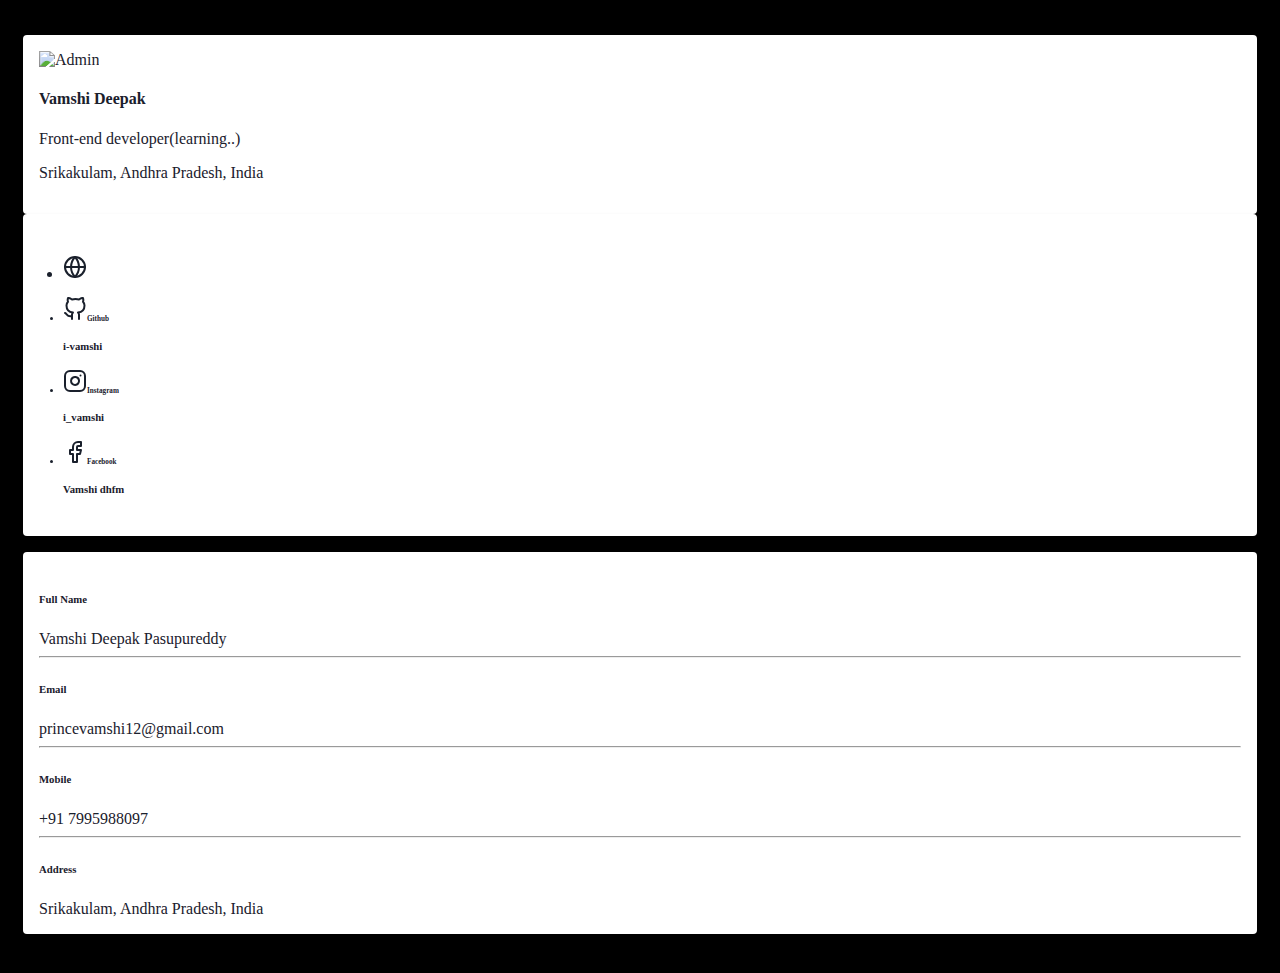
==== index.html @ 2d543327 "Update index.html" ====
<!doctype html>
<html lang="en">
 <head> 
  <!-- Required meta tags --> 
  <meta charset="utf-8"> 
  <meta name="viewport" content="width=device-width, initial-scale=1"> 
  <!-- Bootstrap CSS --> 
  <link href="https://cdn.jsdelivr.net/npm/bootstrap@5.0.0-beta2/dist/css/bootstrap.min.css" rel="stylesheet" integrity="sha384-BmbxuPwQa2lc/FVzBcNJ7UAyJxM6wuqIj61tLrc4wSX0szH/Ev+nYRRuWlolflfl" crossorigin="anonymous"> 
  <link rel="stylesheet" href="index.css"> 
<title>Vamshi Profile</title> 
 </head> 
 <body> 
  <div class="container" style="background-color=black;"> 
   <div class="main-body"> 
    <div class="row gutters-sm"> 
     <div class="col-md-4 mb-3"> 
      <div class="card"> 
       <div class="card-body"> 
        <div class="d-flex flex-column align-items-center text-center"> 
         <img src="https://bootdey.com/img/Content/avatar/avatar7.png" alt="Admin" class="rounded-circle" width="150"> 
         <div class="mt-3"> 
          <h4>Vamshi Deepak</h4> 
          <p class="text-secondary mb-1">Front-end developer(learning..)</p> 
          <p class="text-muted font-size-sm">Srikakulam, Andhra Pradesh, India</p> 
         </div> 
        </div> 
       </div> 
      </div>
      <div class="card mt-3"> 
       <ul class="list-group list-group-flush"> 
        <li class="list-group-item d-flex justify-content-between align-items-center flex-wrap"> <h6 class="mb-0">
          <svg xmlns="http://www.w3.org/2000/svg" width="24" height="24" viewbox="0 0 24 24" fill="none" stroke="currentColor" stroke-width="2" stroke-linecap="round" stroke-linejoin="round" class="feather feather-globe mr-2 icon-inline">
           <circle cx="12" cy="12" r="10"></circle>
           <line x1="2" y1="12" x2="22" y2="12"></line>
           <path d="M12 2a15.3 15.3 0 0 1 4 10 15.3 15.3 0 0 1-4 10 15.3 15.3 0 0 1-4-10 15.3 15.3 0 0 1 4-10z"></path>
          
        <li class="list-group-item d-flex justify-content-between align-items-center flex-wrap"> <h6 class="mb-0">
          <svg xmlns="http://www.w3.org/2000/svg" width="24" height="24" viewbox="0 0 24 24" fill="none" stroke="currentColor" stroke-width="2" stroke-linecap="round" stroke-linejoin="round" class="feather feather-github mr-2 icon-inline">
           <path d="M9 19c-5 1.5-5-2.5-7-3m14 6v-3.87a3.37 3.37 0 0 0-.94-2.61c3.14-.35 6.44-1.54 6.44-7A5.44 5.44 0 0 0 20 4.77 5.07 5.07 0 0 0 19.91 1S18.73.65 16 2.48a13.38 13.38 0 0 0-7 0C6.27.65 5.09 1 5.09 1A5.07 5.07 0 0 0 5 4.77a5.44 5.44 0 0 0-1.5 3.78c0 5.42 3.3 6.61 6.44 7A3.37 3.37 0 0 0 9 18.13V22"></path>
          </svg>Github</h6> <span class="text-secondary">i-vamshi</span> </li> 
         
        <li class="list-group-item d-flex justify-content-between align-items-center flex-wrap"> <h6 class="mb-0">
          <svg xmlns="http://www.w3.org/2000/svg" width="24" height="24" viewbox="0 0 24 24" fill="none" stroke="currentColor" stroke-width="2" stroke-linecap="round" stroke-linejoin="round" class="feather feather-instagram mr-2 icon-inline text-danger">
           <rect x="2" y="2" width="20" height="20" rx="5" ry="5"></rect>
           <path d="M16 11.37A4 4 0 1 1 12.63 8 4 4 0 0 1 16 11.37z"></path>
           <line x1="17.5" y1="6.5" x2="17.51" y2="6.5"></line>
          </svg>Instagram</h6> <span class="text-secondary">i_vamshi</span> </li> 
        <li class="list-group-item d-flex justify-content-between align-items-center flex-wrap"> <h6 class="mb-0">
          <svg xmlns="http://www.w3.org/2000/svg" width="24" height="24" viewbox="0 0 24 24" fill="none" stroke="currentColor" stroke-width="2" stroke-linecap="round" stroke-linejoin="round" class="feather feather-facebook mr-2 icon-inline text-primary">
           <path d="M18 2h-3a5 5 0 0 0-5 5v3H7v4h3v8h4v-8h3l1-4h-4V7a1 1 0 0 1 1-1h3z"></path>
          </svg>Facebook</h6> <span class="text-secondary">Vamshi dhfm</span> </li> 
       </ul> 
      </div>
     </div>
     <div class="col-md-8"> 
      <div class="card mb-3"> 
       <div class="card-body"> 
        <div class="row"> 
         <div class="col-sm-3"> 
          <h6 class="mb-0">Full Name</h6> 
         </div> 
         <div class="col-sm-9 text-secondary">
           Vamshi Deepak Pasupureddy
         </div> 
        </div> 
        <hr> 
        <div class="row"> 
         <div class="col-sm-3"> 
          <h6 class="mb-0">Email</h6> 
         </div> 
         <div class="col-sm-9 text-secondary">
           princevamshi12@gmail.com
     
         </div> 
        </div> 
        <hr> 
        <div class="row"> 
         <div class="col-sm-3"> 
          <h6 class="mb-0">Mobile</h6> 
         </div> 
         <div class="col-sm-9 text-secondary">
           +91 7995988097
         </div> 
        </div> 
        <hr> 
        <div class="row"> 
         <div class="col-sm-3"> 
          <h6 class="mb-0">Address</h6> 
         </div> 
         <div class="col-sm-9 text-secondary">
           Srikakulam, Andhra Pradesh, India 
         </div> 
        </div> 
       </div> 
      </div> 
     </div> 
    </div> 
   </div> 
  </div> 
  <!-- Optional JavaScript; choose one of the two! --> 
  <!-- Option 1: Bootstrap Bundle with Popper --> 
  <script src="https://cdn.jsdelivr.net/npm/bootstrap@5.0.0-beta2/dist/js/bootstrap.bundle.min.js" integrity="sha384-b5kHyXgcpbZJO/tY9Ul7kGkf1S0CWuKcCD38l8YkeH8z8QjE0GmW1gYU5S9FOnJ0" crossorigin="anonymous"></script> 
  <!-- Option 2: Separate Popper and Bootstrap JS --> 
  <!--
    <script src="https://cdn.jsdelivr.net/npm/@popperjs/core@2.6.0/dist/umd/popper.min.js" integrity="sha384-KsvD1yqQ1/1+IA7gi3P0tyJcT3vR+NdBTt13hSJ2lnve8agRGXTTyNaBYmCR/Nwi" crossorigin="anonymous"></script>
    <script src="https://cdn.jsdelivr.net/npm/bootstrap@5.0.0-beta2/dist/js/bootstrap.min.js" integrity="sha384-nsg8ua9HAw1y0W1btsyWgBklPnCUAFLuTMS2G72MMONqmOymq585AcH49TLBQObG" crossorigin="anonymous"></script>
    --> 
 </body>
</html>
---- index.css ----
body{
    margin-top:20px;
    color: #1a202c;
    text-align: left;
    background-color: black;    
}
.main-body {
    padding: 15px;
}
.card {
    box-shadow: 0 1px 3px 0 rgba(0,0,0,.1), 0 1px 2px 0 rgba(0,0,0,.06);
}

.card {
    position: relative;
    display: flex;
    flex-direction: column;
    min-width: 0;
    word-wrap: break-word;
    background-color: #fff;
    background-clip: border-box;
    border: 0 solid rgba(0,0,0,.125);
    border-radius: .25rem;
}

.card-body {
    flex: 1 1 auto;
    min-height: 1px;
    padding: 1rem;
}

.gutters-sm {
    margin-right: -8px;
    margin-left: -8px;
}

.gutters-sm>.col, .gutters-sm>[class*=col-] {
    padding-right: 8px;
    padding-left: 8px;
}
.mb-3, .my-3 {
    margin-bottom: 1rem!important;
}

.bg-gray-300 {
    background-color: #e2e8f0;
}
.h-100 {
    height: 100%!important;
}
.shadow-none {
    box-shadow: none!important;
}
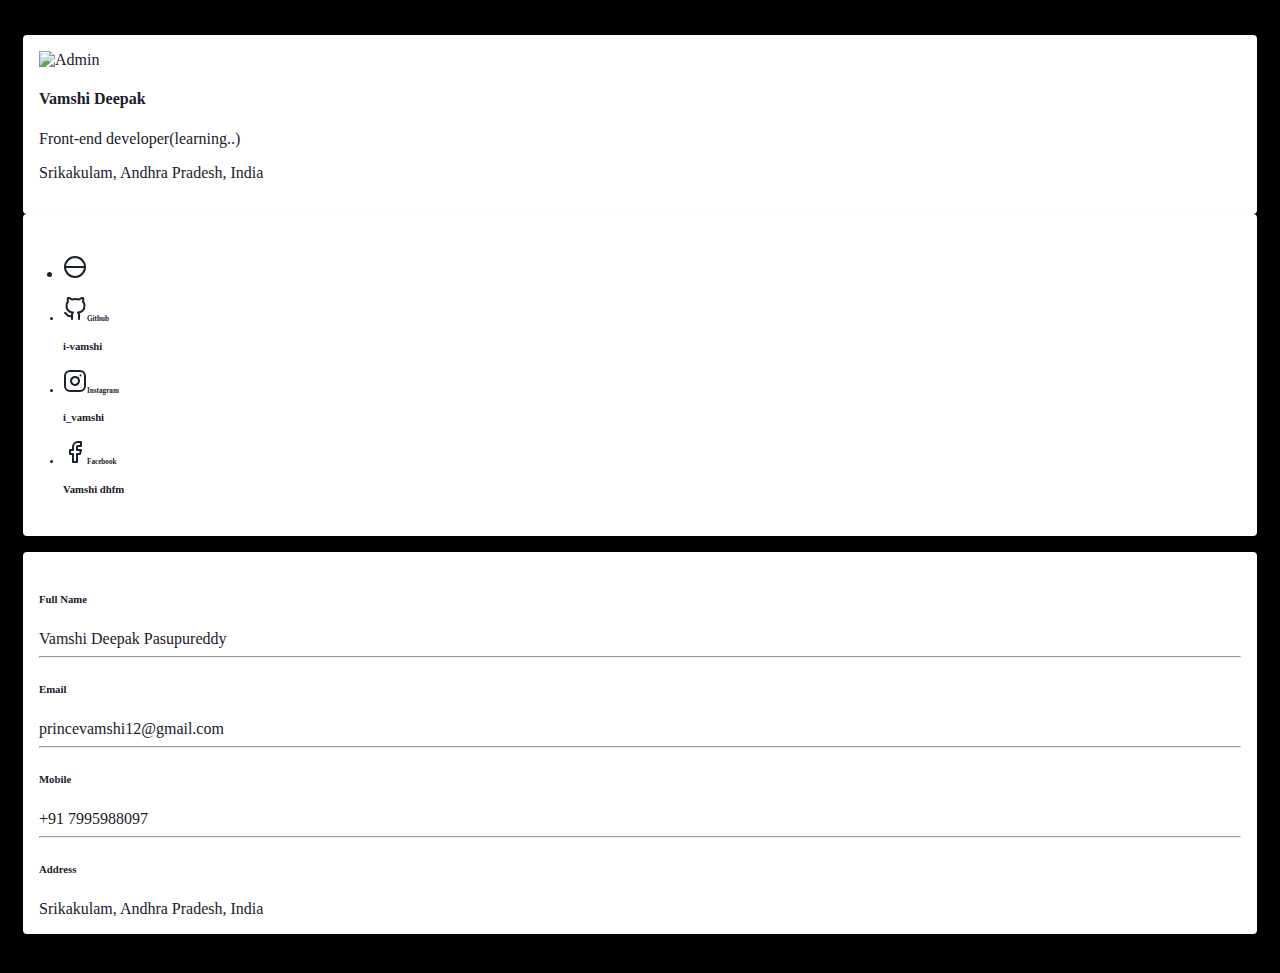
==== commit 2b733207: "Update index.html" ====
--- a/index.html
+++ b/index.html
@@ -32,8 +32,7 @@
           <svg xmlns="http://www.w3.org/2000/svg" width="24" height="24" viewbox="0 0 24 24" fill="none" stroke="currentColor" stroke-width="2" stroke-linecap="round" stroke-linejoin="round" class="feather feather-globe mr-2 icon-inline">
            <circle cx="12" cy="12" r="10"></circle>
            <line x1="2" y1="12" x2="22" y2="12"></line>
-           <path d="M12 2a15.3 15.3 0 0 1 4 10 15.3 15.3 0 0 1-4 10 15.3 15.3 0 0 1-4-10 15.3 15.3 0 0 1 4-10z"></path>
-          
+                  
         <li class="list-group-item d-flex justify-content-between align-items-center flex-wrap"> <h6 class="mb-0">
           <svg xmlns="http://www.w3.org/2000/svg" width="24" height="24" viewbox="0 0 24 24" fill="none" stroke="currentColor" stroke-width="2" stroke-linecap="round" stroke-linejoin="round" class="feather feather-github mr-2 icon-inline">
            <path d="M9 19c-5 1.5-5-2.5-7-3m14 6v-3.87a3.37 3.37 0 0 0-.94-2.61c3.14-.35 6.44-1.54 6.44-7A5.44 5.44 0 0 0 20 4.77 5.07 5.07 0 0 0 19.91 1S18.73.65 16 2.48a13.38 13.38 0 0 0-7 0C6.27.65 5.09 1 5.09 1A5.07 5.07 0 0 0 5 4.77a5.44 5.44 0 0 0-1.5 3.78c0 5.42 3.3 6.61 6.44 7A3.37 3.37 0 0 0 9 18.13V22"></path>
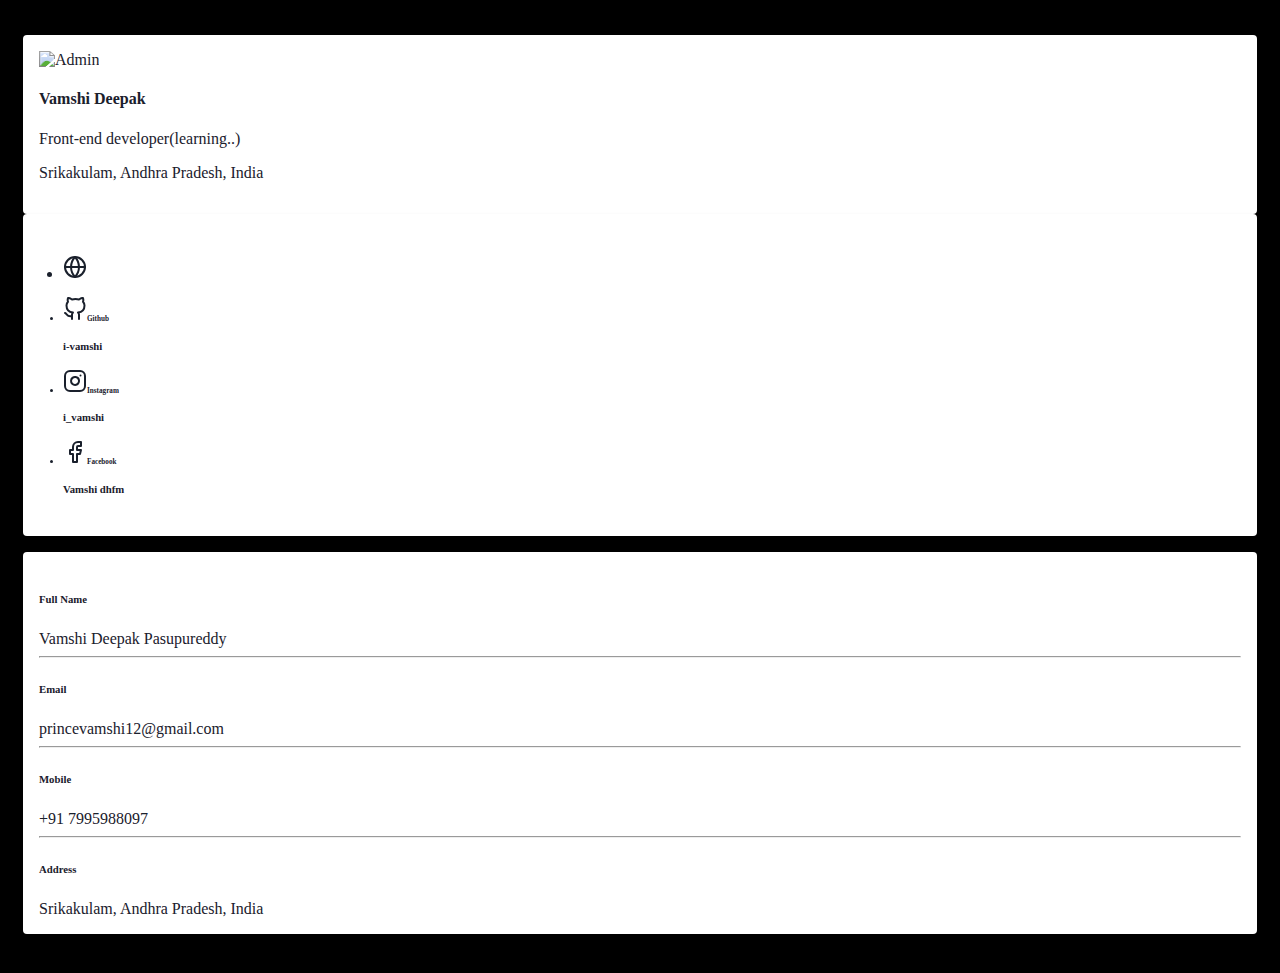
==== commit 73a03185: "Update index.html" ====
--- a/index.html
+++ b/index.html
@@ -32,7 +32,7 @@
           <svg xmlns="http://www.w3.org/2000/svg" width="24" height="24" viewbox="0 0 24 24" fill="none" stroke="currentColor" stroke-width="2" stroke-linecap="round" stroke-linejoin="round" class="feather feather-globe mr-2 icon-inline">
            <circle cx="12" cy="12" r="10"></circle>
            <line x1="2" y1="12" x2="22" y2="12"></line>
-                  
+                  <path d="M12 2a15.3 15.3 0 0 1 4 10 15.3 15.3 0 0 1-4 10 15.3 15.3 0 0 1-4-10 15.3 15.3 0 0 1 4-10z">
         <li class="list-group-item d-flex justify-content-between align-items-center flex-wrap"> <h6 class="mb-0">
           <svg xmlns="http://www.w3.org/2000/svg" width="24" height="24" viewbox="0 0 24 24" fill="none" stroke="currentColor" stroke-width="2" stroke-linecap="round" stroke-linejoin="round" class="feather feather-github mr-2 icon-inline">
            <path d="M9 19c-5 1.5-5-2.5-7-3m14 6v-3.87a3.37 3.37 0 0 0-.94-2.61c3.14-.35 6.44-1.54 6.44-7A5.44 5.44 0 0 0 20 4.77 5.07 5.07 0 0 0 19.91 1S18.73.65 16 2.48a13.38 13.38 0 0 0-7 0C6.27.65 5.09 1 5.09 1A5.07 5.07 0 0 0 5 4.77a5.44 5.44 0 0 0-1.5 3.78c0 5.42 3.3 6.61 6.44 7A3.37 3.37 0 0 0 9 18.13V22"></path>
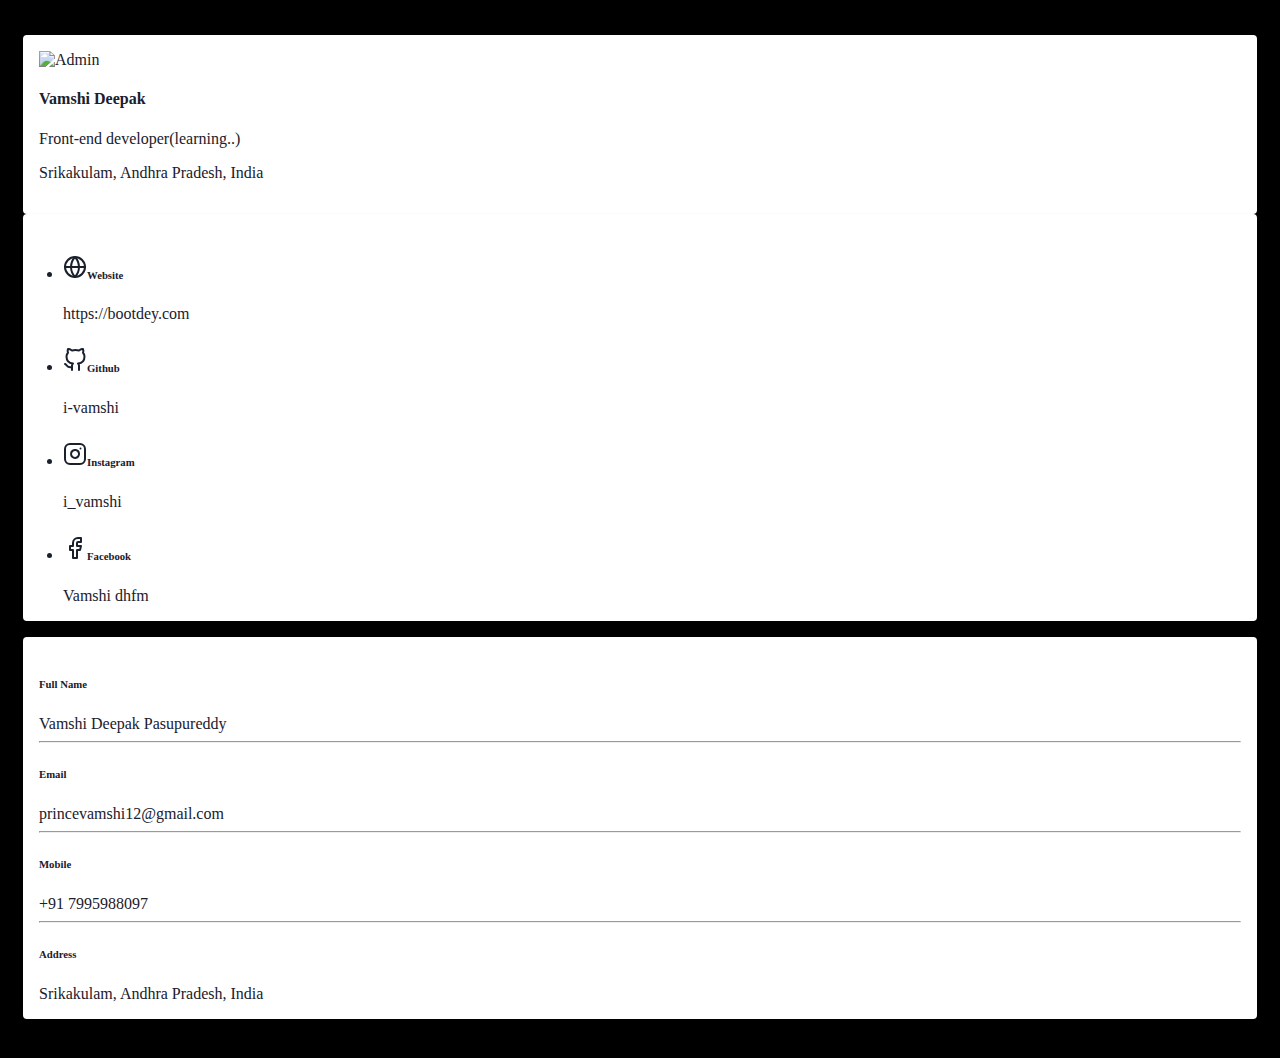
==== commit 6835e383: "Update index.html" ====
--- a/index.html
+++ b/index.html
@@ -32,8 +32,8 @@
           <svg xmlns="http://www.w3.org/2000/svg" width="24" height="24" viewbox="0 0 24 24" fill="none" stroke="currentColor" stroke-width="2" stroke-linecap="round" stroke-linejoin="round" class="feather feather-globe mr-2 icon-inline">
            <circle cx="12" cy="12" r="10"></circle>
            <line x1="2" y1="12" x2="22" y2="12"></line>
-                  <path d="M12 2a15.3 15.3 0 0 1 4 10 15.3 15.3 0 0 1-4 10 15.3 15.3 0 0 1-4-10 15.3 15.3 0 0 1 4-10z">
-        <li class="list-group-item d-flex justify-content-between align-items-center flex-wrap"> <h6 class="mb-0">
+                  <path d="M12 2a15.3 15.3 0 0 1 4 10 15.3 15.3 0 0 1-4 10 15.3 15.3 0 0 1-4-10 15.3 15.3 0 0 1 4-10z"></path>
+      </svg>Website</h6> <span class="text-secondary">https://bootdey.com</span> </li>   <li class="list-group-item d-flex justify-content-between align-items-center flex-wrap"> <h6 class="mb-0">
           <svg xmlns="http://www.w3.org/2000/svg" width="24" height="24" viewbox="0 0 24 24" fill="none" stroke="currentColor" stroke-width="2" stroke-linecap="round" stroke-linejoin="round" class="feather feather-github mr-2 icon-inline">
            <path d="M9 19c-5 1.5-5-2.5-7-3m14 6v-3.87a3.37 3.37 0 0 0-.94-2.61c3.14-.35 6.44-1.54 6.44-7A5.44 5.44 0 0 0 20 4.77 5.07 5.07 0 0 0 19.91 1S18.73.65 16 2.48a13.38 13.38 0 0 0-7 0C6.27.65 5.09 1 5.09 1A5.07 5.07 0 0 0 5 4.77a5.44 5.44 0 0 0-1.5 3.78c0 5.42 3.3 6.61 6.44 7A3.37 3.37 0 0 0 9 18.13V22"></path>
           </svg>Github</h6> <span class="text-secondary">i-vamshi</span> </li> 
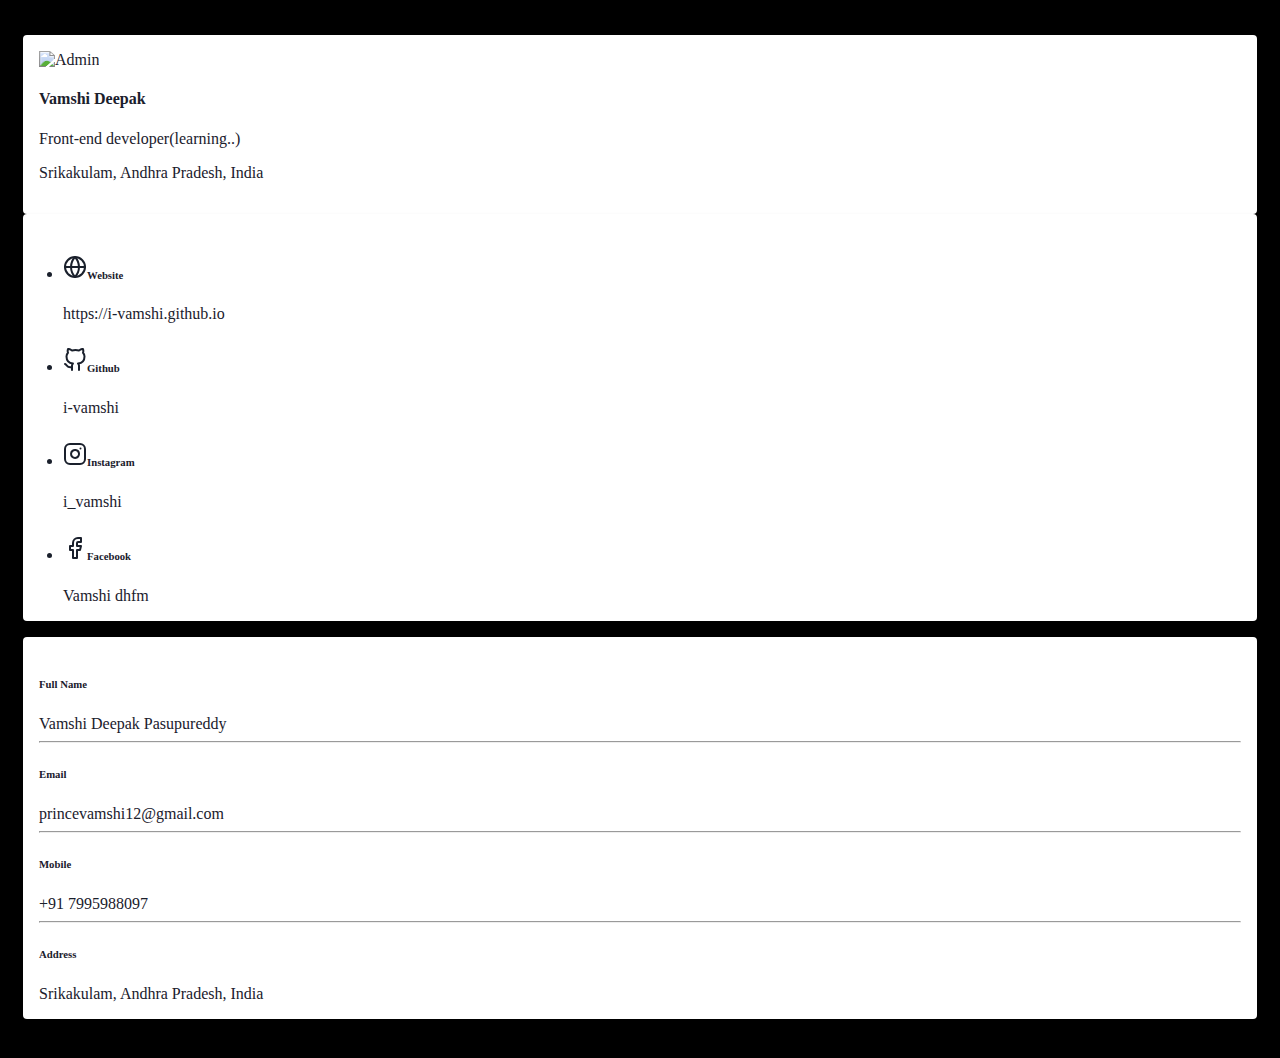
==== commit 67d39f1b: "Update index.html" ====
--- a/index.html
+++ b/index.html
@@ -33,7 +33,11 @@
            <circle cx="12" cy="12" r="10"></circle>
            <line x1="2" y1="12" x2="22" y2="12"></line>
                   <path d="M12 2a15.3 15.3 0 0 1 4 10 15.3 15.3 0 0 1-4 10 15.3 15.3 0 0 1-4-10 15.3 15.3 0 0 1 4-10z"></path>
-      </svg>Website</h6> <span class="text-secondary">https://bootdey.com</span> </li>   <li class="list-group-item d-flex justify-content-between align-items-center flex-wrap"> <h6 class="mb-0">
+
+          </svg>Website</h6> <span class="text-secondary">https://i-vamshi.github.io</span> </li> 
+
+        <li class="list-group-item d-flex justify-content-between align-items-center flex-wrap"> <h6 class="mb-0">
+
           <svg xmlns="http://www.w3.org/2000/svg" width="24" height="24" viewbox="0 0 24 24" fill="none" stroke="currentColor" stroke-width="2" stroke-linecap="round" stroke-linejoin="round" class="feather feather-github mr-2 icon-inline">
            <path d="M9 19c-5 1.5-5-2.5-7-3m14 6v-3.87a3.37 3.37 0 0 0-.94-2.61c3.14-.35 6.44-1.54 6.44-7A5.44 5.44 0 0 0 20 4.77 5.07 5.07 0 0 0 19.91 1S18.73.65 16 2.48a13.38 13.38 0 0 0-7 0C6.27.65 5.09 1 5.09 1A5.07 5.07 0 0 0 5 4.77a5.44 5.44 0 0 0-1.5 3.78c0 5.42 3.3 6.61 6.44 7A3.37 3.37 0 0 0 9 18.13V22"></path>
           </svg>Github</h6> <span class="text-secondary">i-vamshi</span> </li> 
